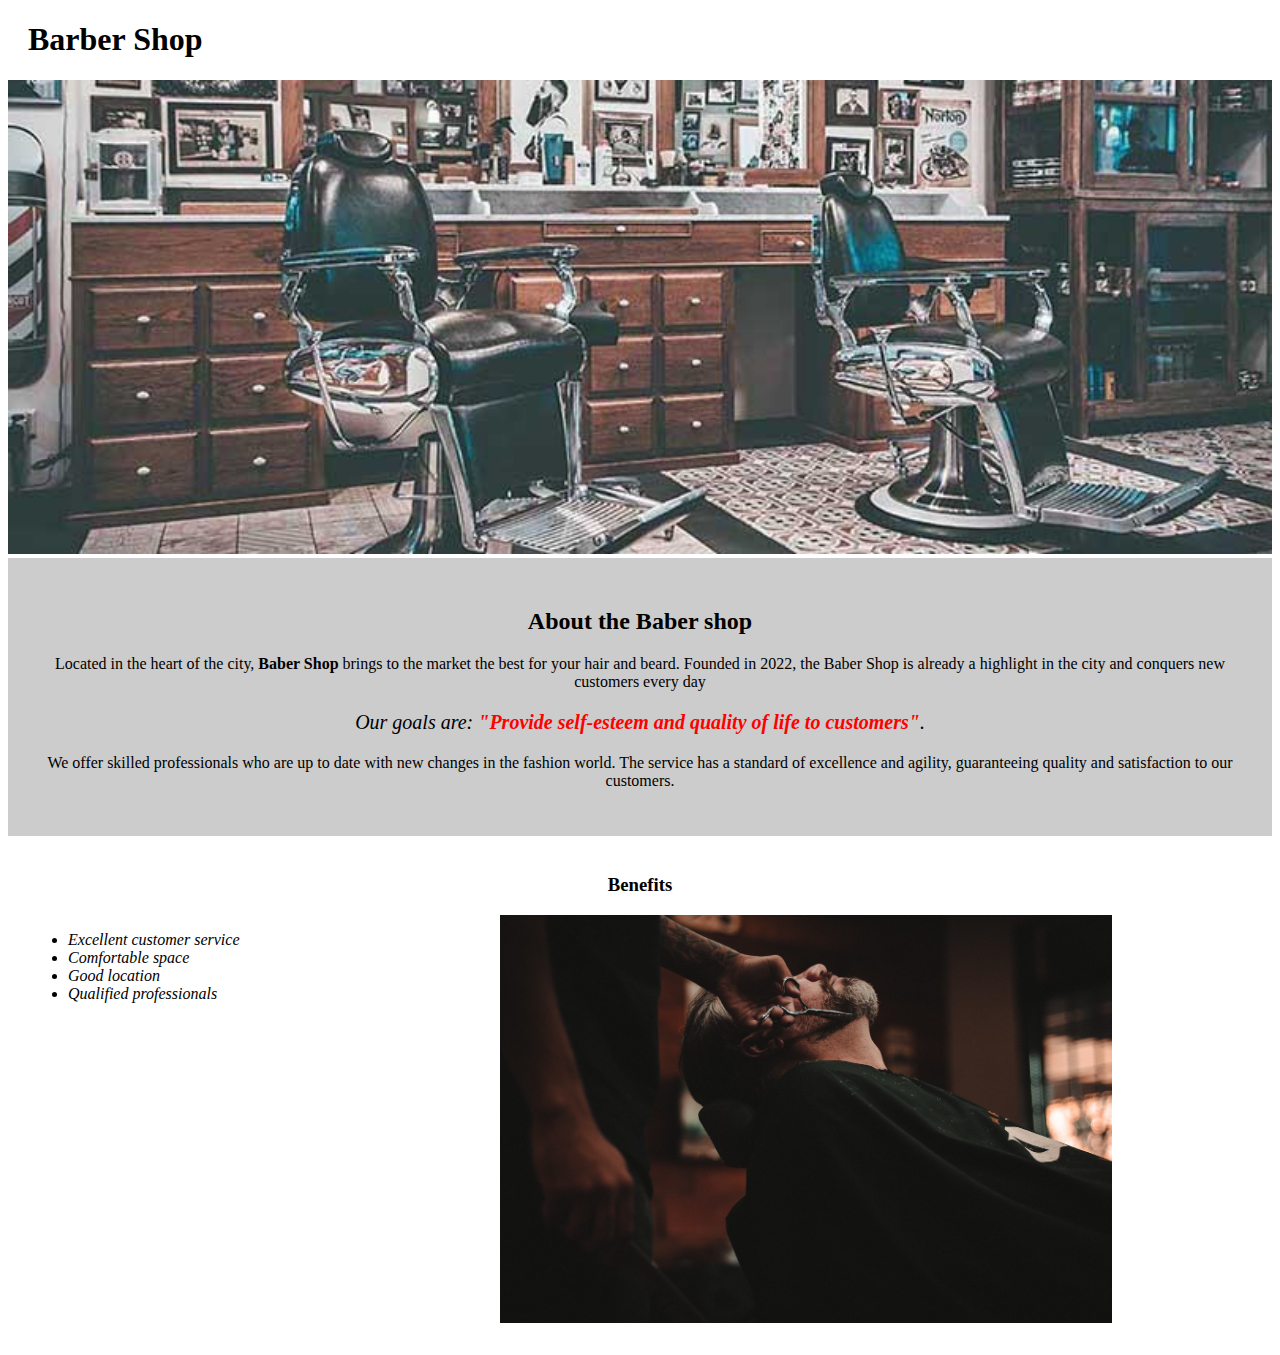
==== index.html @ 413f5d9c "testing my skills" ====
<!DOCTYPE html>
<html lang="pt-br">
		<head>
			<meta charset="UTF-8">
		 	<title>Barber Shop</title>
		 	<link rel="stylesheet"  href="style.css">
		</head>

		<body>
			<header>
				<h1 class="main-title">Barber Shop</h1>
			</header>
			<img id="banner" src="banner.jpg">
			<div class="main">
				<h2 class="centralized-title">About the Baber shop</h2>

				<p>Located in the heart of the city, <strong>Baber Shop</strong> brings to the market the best for your hair and beard. Founded in 2022, the Baber Shop is already a highlight in the city and conquers new customers every day</p>

				<p id="goals"><em>Our goals are: <strong>"Provide self-esteem and quality of life to customers"</strong>.</em></p>

				<p>We offer skilled professionals who are up to date with new changes in the fashion world. The service has a standard of excellence and agility, guaranteeing quality and satisfaction to our customers.</p>

			</div>

			<div class="benefits">
					<h3 class="centralized-title">Benefits</h3>

				<ul>
					<li class="items">Excellent customer service</li>
					<li class="items">Comfortable space</li>
					<li class="items">Good location</li>
					<li class="items">Qualified professionals</li>
				</ul>
				<img src="benefits.jpg" class="imgbenefits">
			</div>
		</body>
</html>
---- style.css ----
body {
	
}
#banner {
	width: 100%;
}

.main {
	background: #CCCCCC;
	padding: 30px;
}

.main-title {
	padding-left: 20px;
}


.centralized-title{
	text-align: center;
}

p {
	text-align: center;
}

#goals { 
	font-size: 20px
}
em strong {
	color: red;
}

.items {
	font-style: italic;
}


.benefits {
	background: #FFFFFF;
	padding: 20px;
}

ul {
	display: inline-block;
	vertical-align: top;
	width: 20%;
	margin-right: 15%;
}

.imgbenefits {
	width: 50%;
}
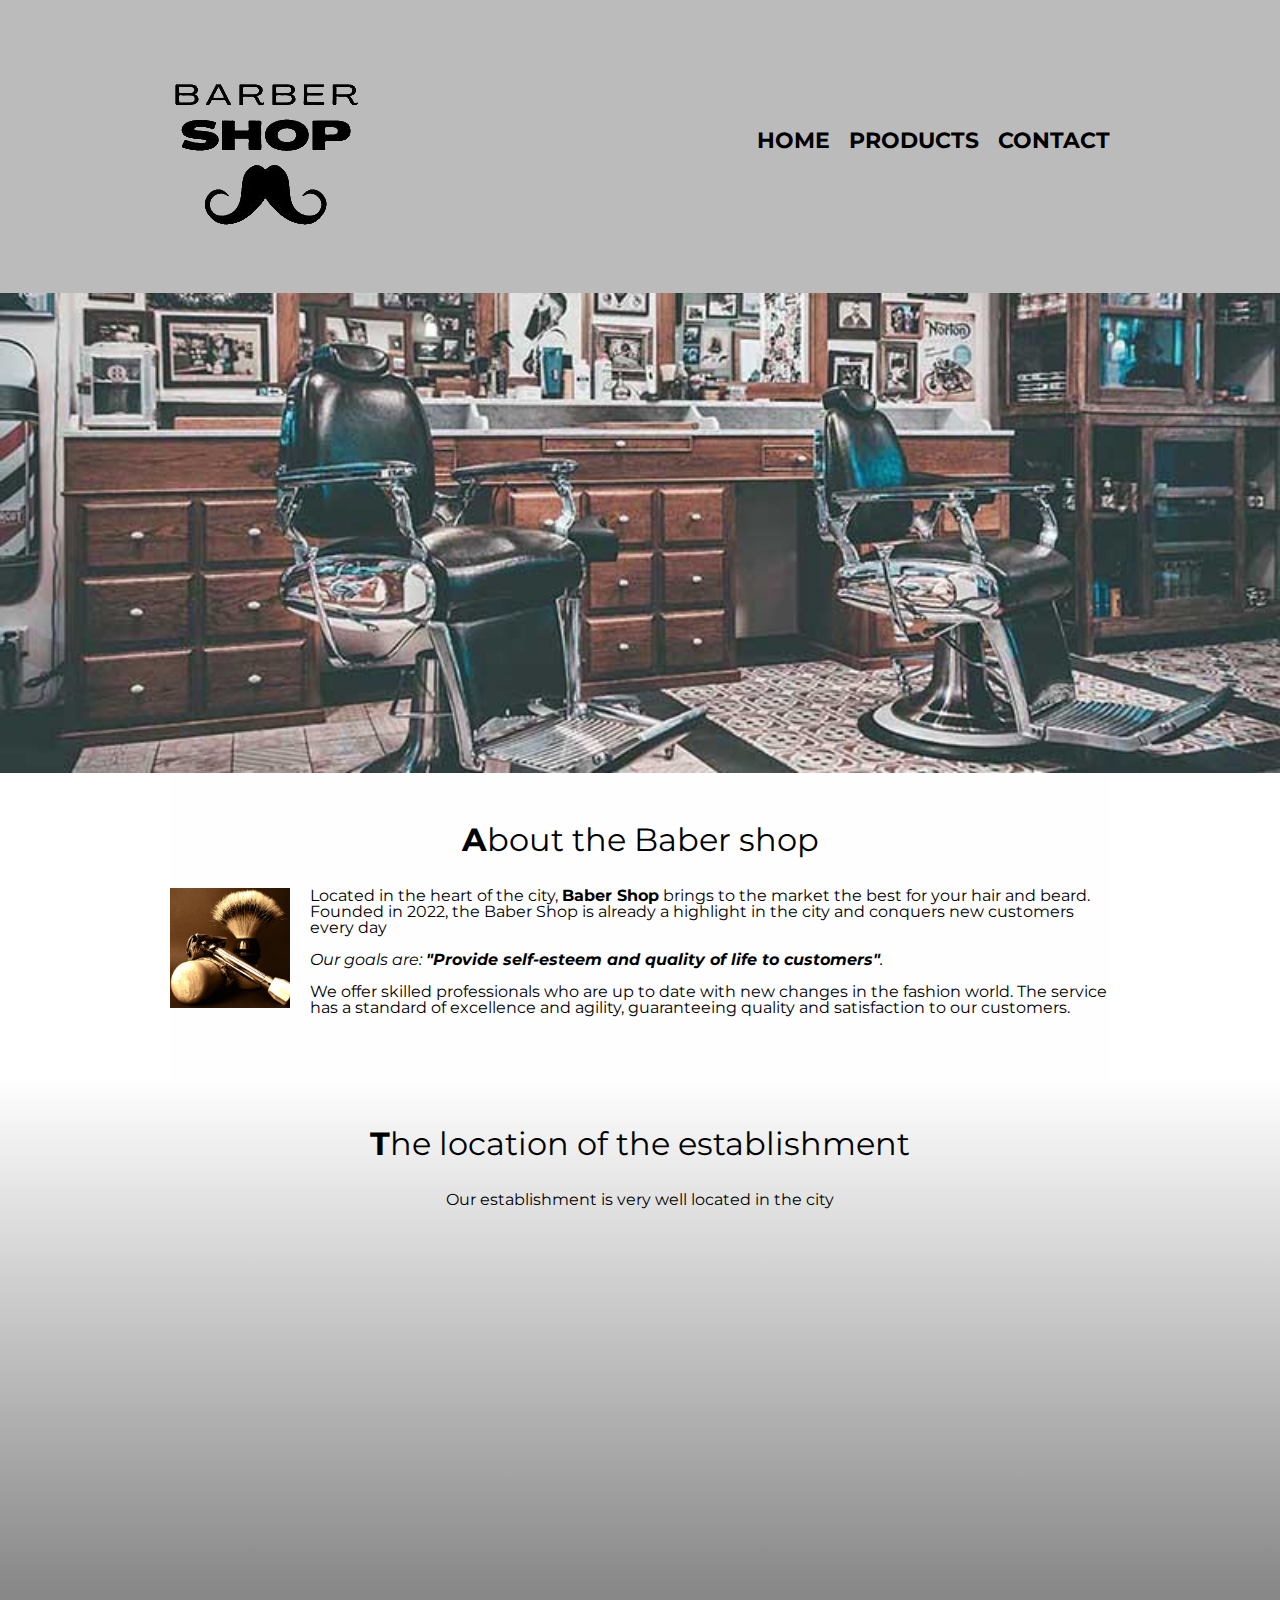
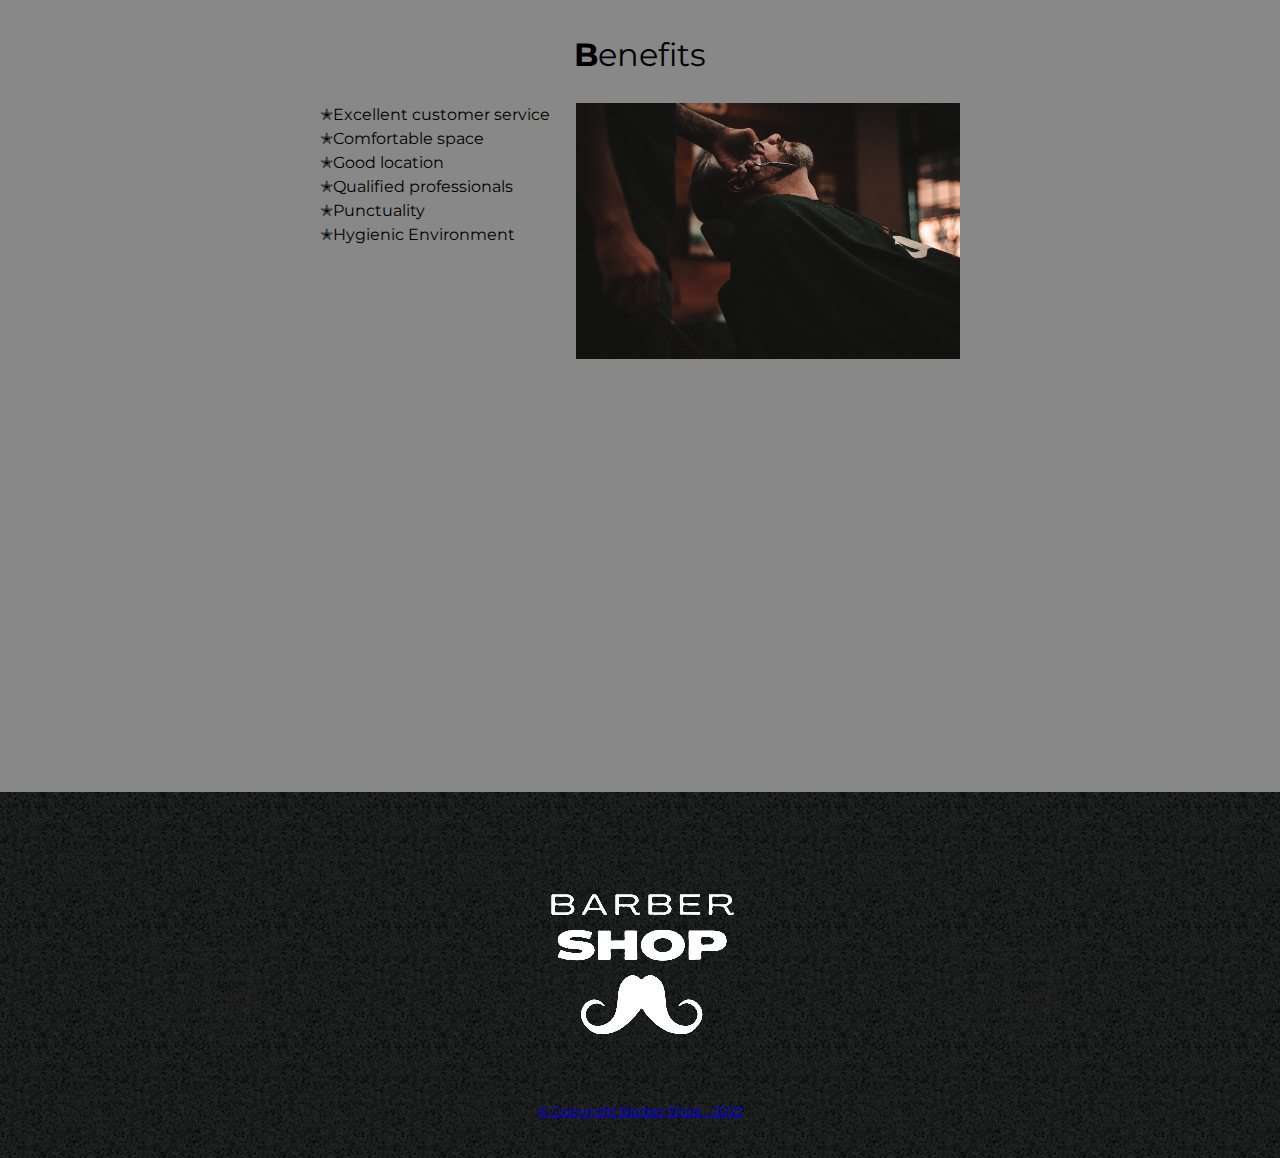
==== commit 11d22739: "." ====
--- a/index.html
+++ b/index.html
@@ -1,18 +1,36 @@
 <!DOCTYPE html>
-<html lang="pt-br">
+<html lang="en">
 		<head>
 			<meta charset="UTF-8">
 		 	<title>Barber Shop</title>
-		 	<link rel="stylesheet"  href="style.css">
+
+		 	<link rel="stylesheet" href="reset.css">
+			<link rel="stylesheet" href="style.css">
+			<link href="https://fonts.googleapis.com/css?family=Montserrat&display=swap" rel="stylesheet">
 		</head>
 
 		<body>
 			<header>
-				<h1 class="main-title">Barber Shop</h1>
-			</header>
-			<img id="banner" src="banner.jpg">
-			<div class="main">
-				<h2 class="centralized-title">About the Baber shop</h2>
+		<div class="box">
+			<h1><img src="logo.png"></h1>
+
+			<nav>
+				<ul>
+					<li><a href="index.html">Home</a></li>
+					<li><a href="products.html">Products</a></li>
+					<li><a href="contact.html">Contact</a></li>
+				</ul>
+		</nav>
+		</div>
+	</header>
+
+			<img class="banner" src="banner.jpg">
+			
+		<main>
+			<section class="main">
+				<h2 class="main-title">About the Baber shop</h2>
+
+				<img class="utensils" src="utensils.jpg" alt="Barber's tools" >
 
 				<p>Located in the heart of the city, <strong>Baber Shop</strong> brings to the market the best for your hair and beard. Founded in 2022, the Baber Shop is already a highlight in the city and conquers new customers every day</p>
 
@@ -20,18 +38,41 @@
 
 				<p>We offer skilled professionals who are up to date with new changes in the fashion world. The service has a standard of excellence and agility, guaranteeing quality and satisfaction to our customers.</p>
 
+			</section>
+
+			<section class="map">
+				<h3 class="main-title">The location of the establishment</h3>
+				<p>Our establishment is very well located in the city</p>
+
+				<div class="map-content">
+					<iframe src="https://www.google.com/maps/embed?pb=!1m18!1m12!1m3!1d3391.9914026690235!2d-52.345032585053815!3d-31.77072042065877!2m3!1f0!2f0!3f0!3m2!1i1024!2i768!4f13.1!3m3!1m2!1s0x9511b59663e64d17%3A0x49cec507b3d9ade5!2sMercado%20Municipal%20Pelotas!5e0!3m2!1sen!2sbr!4v1658698977078!5m2!1sen!2sbr" width="100%" height="300" style="border:0;" allowfullscreen="" loading="lazy" referrerpolicy="no-referrer-when-downgrade"></iframe>
+				</div>
+			</section>
+
+			<section class="benefits">
+					<h3 class="main-title">Benefits</h3>
+
+				<div class="content-benefits">
+					<ul class="list-benefits">
+						<li class="items">Excellent customer service</li>
+						<li class="items">Comfortable space</li>
+						<li class="items">Good location</li>
+						<li class="items">Qualified professionals</li>
+						<li class="items">Punctuality</li>
+						<li class="items">Hygienic Environment</li>
+					</ul><img src="benefits.jpg" class="img-benefits">
 			</div>
 
-			<div class="benefits">
-					<h3 class="centralized-title">Benefits</h3>
+				<div class="video">
+					<iframe width="560" height="315" src="https://www.youtube.com/embed/wcVVXUV0YUY" frameborder="0" allow="accelerometer; autoplay; encrypted-media; gyroscope; picture-in-picture" allowfullscreen></iframe>
+				</div>
+			</section>
+		</main>
 
-				<ul>
-					<li class="items">Excellent customer service</li>
-					<li class="items">Comfortable space</li>
-					<li class="items">Good location</li>
-					<li class="items">Qualified professionals</li>
-				</ul>
-				<img src="benefits.jpg" class="imgbenefits">
-			</div>
+			<footer>
+				<img src="white-logo.png">
+				<p class="copyright"><a href="https://github.com/Duduenri"> 	
+		&copy; Copyright Barber Shop - 2022</a></p>
+			</footer>
 		</body>
 </html>--- a/style.css
+++ b/style.css
@@ -1,52 +1,247 @@
 body {
-	
-}
-#banner {
+    font-family: 'Montserrat', sans-serif;
+}
+
+header {
+	background: #BBBBBB;
+	padding: 20px 0;
+}
+
+.box {
+	position: relative;
+	width: 940px;
+	margin: 0 auto;
+}
+
+nav {
+	position: absolute;
+	top: 110px;
+	right: 0;
+}
+
+nav li {
+	display: inline;
+	margin:  0 0 0 15px;
+}
+
+nav a {
+	text-transform: uppercase;
+	color: #000000;
+	font-weight: bold;
+	font-size:  22px;
+	text-decoration: none;
+}
+
+nav a:hover {
+	color: #C78C19;
+	text-decoration: underline;
+}
+
+.products {
+	width: 940px;
+	margin: 0 auto;
+	padding: 50px 0;
+}
+
+.products li {
+	display: inline-block;
+    text-align: center;
+    width: 30%;
+    vertical-align: top;
+    margin: 0 1.5%;
+    padding: 30px 20px;
+    box-sizing: border-box;
+    border: 2px solid #000000;
+    border-radius: 10px;
+}
+
+.products li:hover {
+	border-color: #C78C19;
+}
+
+.products li:active {
+	border-color: #088C19;
+}
+
+.products li:hover h2 {
+	font-size: 34px;
+}
+
+.products h2 {
+	font-size: 30px;
+	font-weight: bold;
+}
+
+.description {
+	font-size: 18px;
+}
+
+.price {
+	font-size: 22px;
+	font-weight: bold;
+	margin: 10px 0 0;
+}
+
+footer {
+	text-align: center;
+	background: url("bg.jpg");
+	padding: 40px 0;
+}
+
+.copyright {
+	color: #FFFFFF;
+	font-size: 13px;
+	margin: 20px 0 0;
+}
+
+form {
+	margin: 40px 0;
+}
+
+form label, form legend {
+	display: block;
+	font-size: 20px;
+	margin: 0 0 10px;
+}
+
+.input-padrao {
+	display: block;
+	padding: 10px 25px;
+	width: 50%;
+}
+
+.checkbox {
+	margin: 20px 0;
+}
+
+.submit {
+	width: 40%;
+	padding: 15px 0;
+	background: orange;
+	color: white;
+	font-weight: bold;
+	font-size: 18px;
+	border: none;
+	border-radius: 5px;
+	transition: 1s all;
+	cursor: pointer;
+}
+
+.submit:hover {
+	background: red;
+	transform: scale(1.2);
+}
+
+table {
+	margin: 20px 40px;
+}
+
+thead {
+	background: #555555;
+	color: white;
+	font-weight: bold;
+}
+
+td, th {
+	border: 1px solid #000000;
+	padding: 8px 15px;
+}
+
+/* home page css */
+.banner {
 	width: 100%;
 }
 
+.main-title {
+	text-align: center;
+	font-size: 2em;
+	margin: 0 0 1em;
+	clear: left;
+}
+
+.main-title:first-letter {
+	font-weight: bold;
+}
+
 .main {
-	background: #CCCCCC;
-	padding: 30px;
-}
-
-.main-title {
-	padding-left: 20px;
-}
-
-
-.centralized-title{
-	text-align: center;
-}
-
-p {
-	text-align: center;
-}
-
-#goals { 
-	font-size: 20px
-}
-em strong {
-	color: red;
+	padding: 3em 0;
+	background:  #FEFEFE;
+	width: 940px;
+	margin: 0 auto;
+}
+
+.main p {
+	margin: 0 0 1em;
+}
+
+.main strong {
+	font-weight: bold;
+}
+
+.main em {
+	font-style: italic;
+}
+
+.map {
+	padding: 3em 0;
+	background: linear-gradient(#FEFEFE, #888888 );
+}
+
+.map-content {
+	width: 940px;
+	margin: 0 auto;
+}
+
+.map p {
+	margin: 0 0 2em;
+	text-align: center;
+}
+
+
+.utensils {
+	width: 120px;
+	float: left;
+	margin: 0 20px 20px 0;
+}
+
+.map {
+	padding: 3em 0;
+}
+
+.map p {
+	margin: 0 0 2em;
+	text-align: center;
+}
+
+.benefits {
+	padding: 3em 0;
+	background: #888888;
+}
+
+.content-benefits {
+	width: 640px;
+	margin: 0 auto;
 }
 
 .items {
-	font-style: italic;
-}
-
-
-.benefits {
-	background: #FFFFFF;
-	padding: 20px;
-}
-
-ul {
+	line-height: 1.5;
+}
+
+.items:before {
+	content: '✭';
+}
+
+.list-benefits {
+	width: 40%;
 	display: inline-block;
 	vertical-align: top;
-	width: 20%;
-	margin-right: 15%;
-}
-
-.imgbenefits {
-	width: 50%;
+}
+
+.img-benefits {
+	width: 60%;
+}
+
+.video {
+	width: 560px;
+	margin: 2em auto;
 }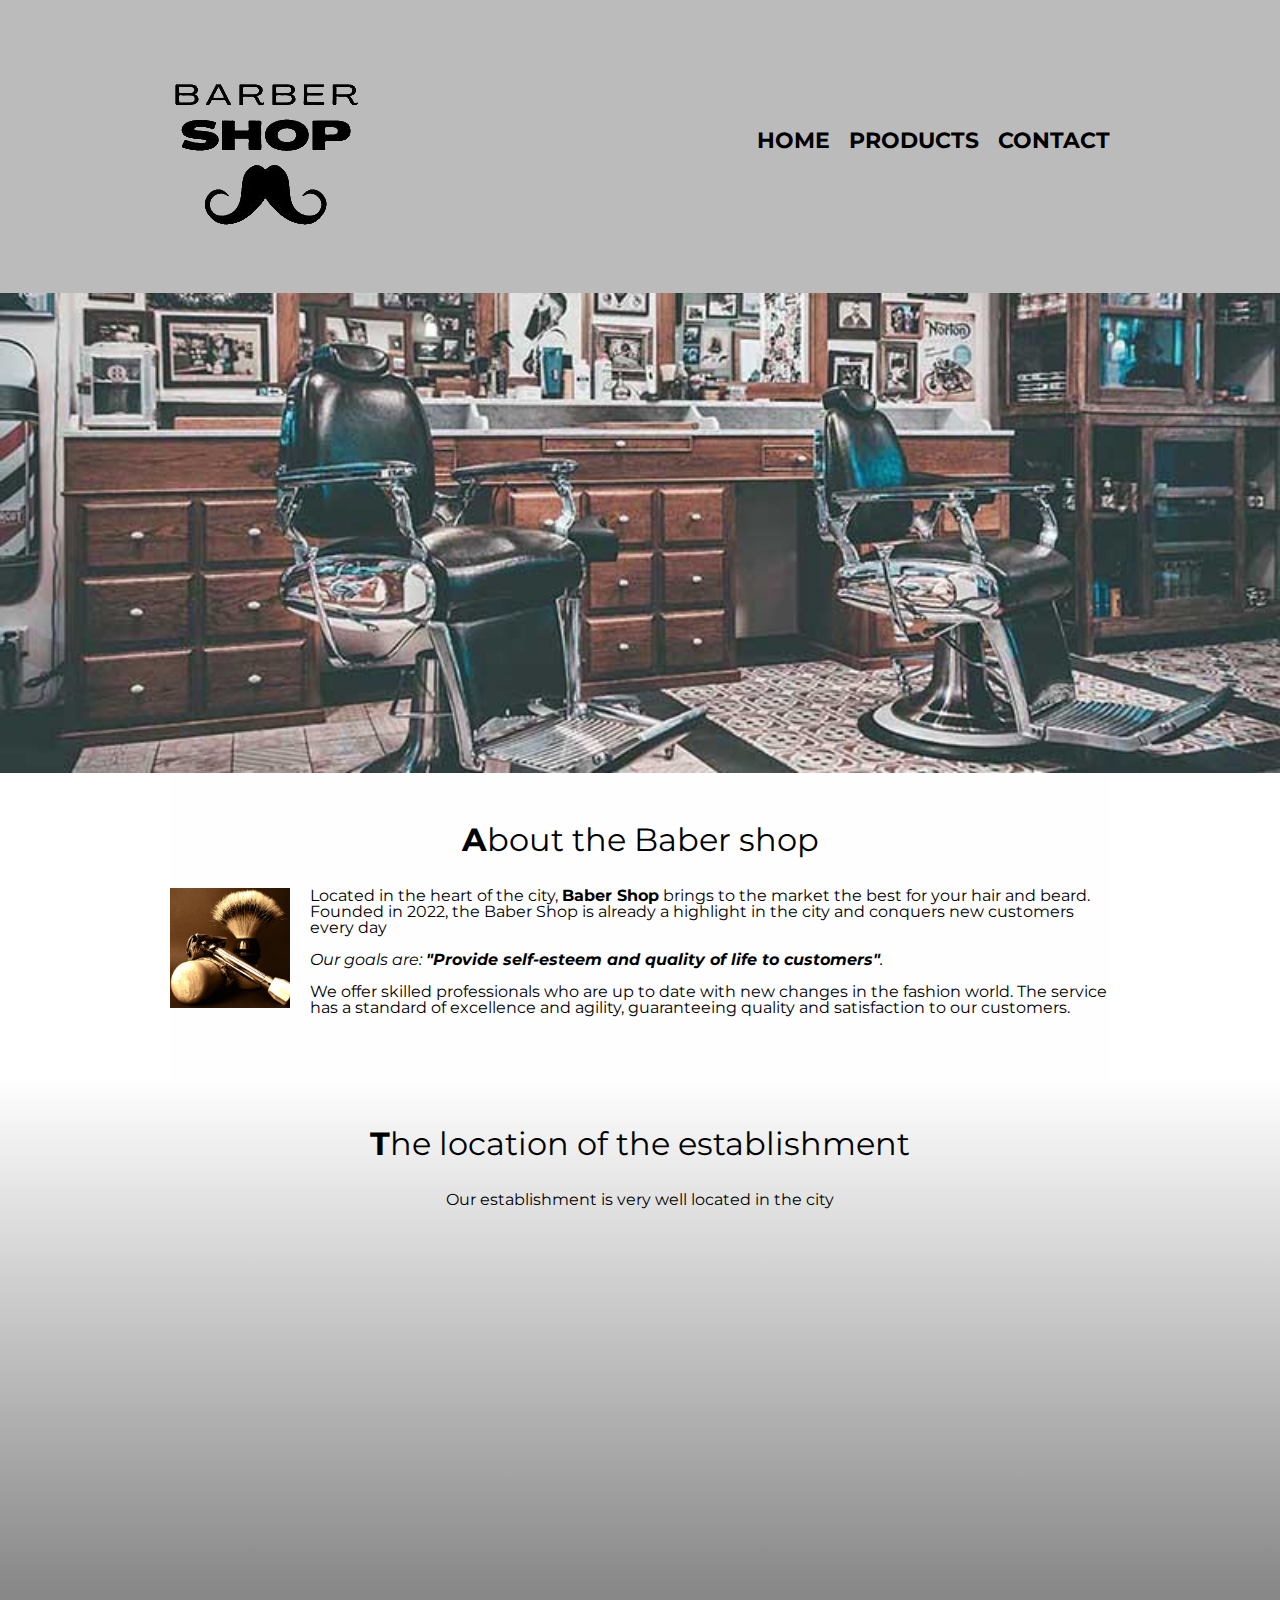
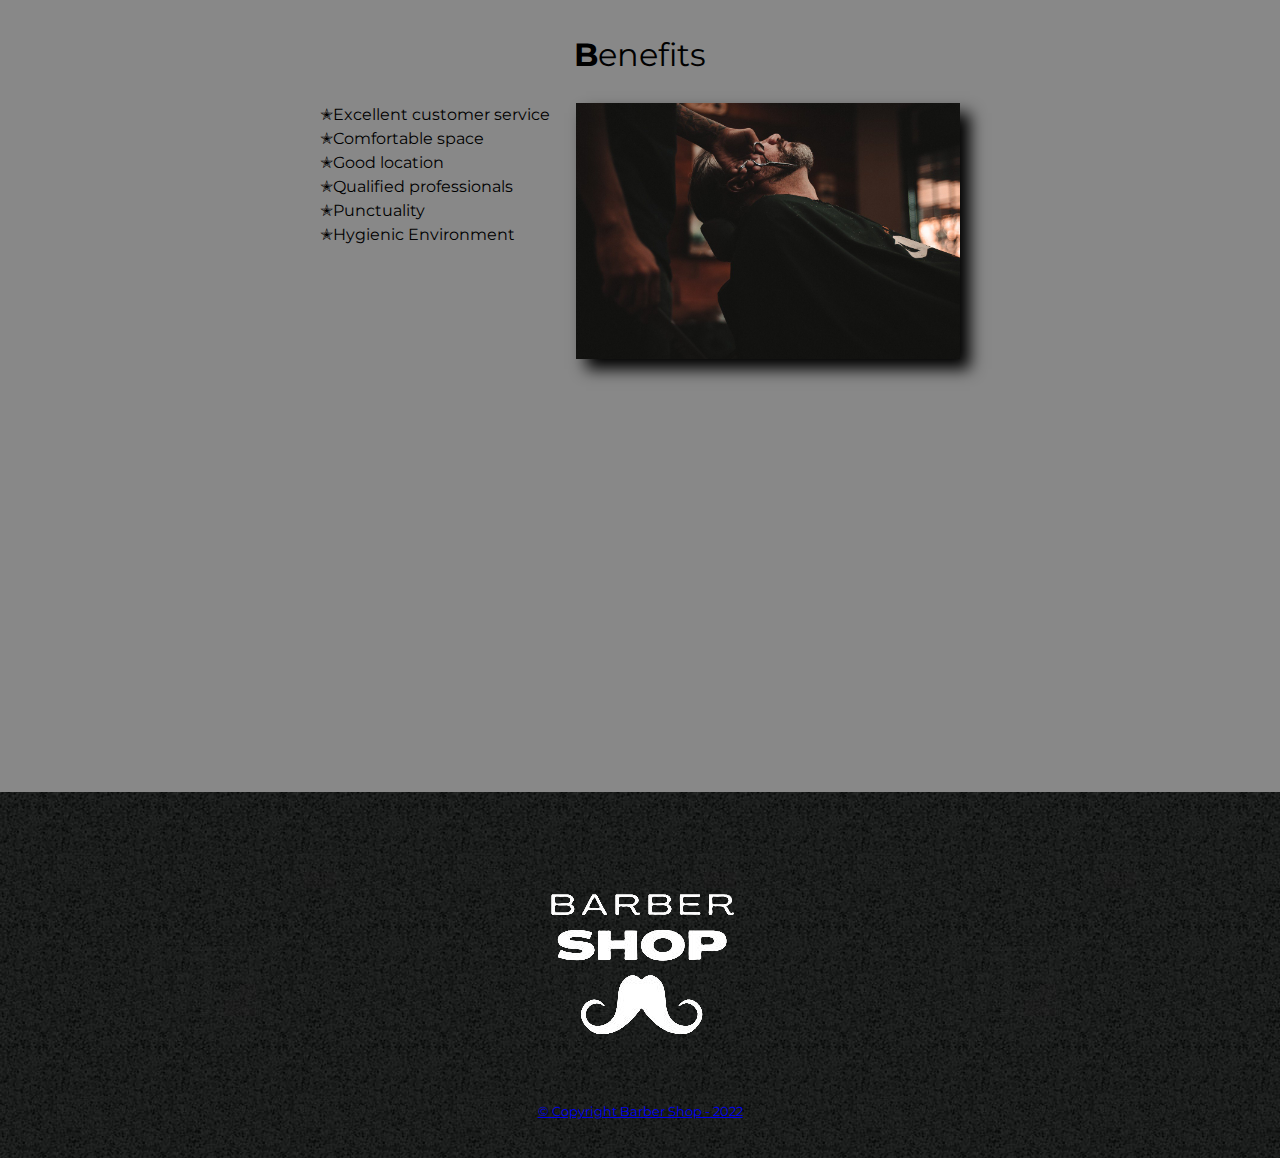
==== commit e004d0bf: "barber shop" ====
--- a/index.html
+++ b/index.html
@@ -2,6 +2,7 @@
 <html lang="en">
 		<head>
 			<meta charset="UTF-8">
+			<meta name="viewport" content="width=device-width">
 		 	<title>Barber Shop</title>
 
 		 	<link rel="stylesheet" href="reset.css">
@@ -64,7 +65,7 @@
 			</div>
 
 				<div class="video">
-					<iframe width="560" height="315" src="https://www.youtube.com/embed/wcVVXUV0YUY" frameborder="0" allow="accelerometer; autoplay; encrypted-media; gyroscope; picture-in-picture" allowfullscreen></iframe>
+					<iframe width="100%" height="315" src="https://www.youtube.com/embed/wcVVXUV0YUY" frameborder="0" allow="accelerometer; autoplay; encrypted-media; gyroscope; picture-in-picture" allowfullscreen></iframe>
 				</div>
 			</section>
 		</main>
--- a/style.css
+++ b/style.css
@@ -239,9 +239,34 @@
 
 .img-benefits {
 	width: 60%;
+	opacity: 1;
+	transition: 400ms;
+	box-shadow: 10px 10px 15px 0 #000000;
+}
+
+.img-benefits:hover {
+	opacity: 0.3;
+
 }
 
 .video {
 	width: 560px;
 	margin: 2em auto;
+}
+
+@media screen and (max-width: 480px) {
+	.box, .main, .content-benefits, .map-content, .video  {
+		width: auto;
+	}
+
+	h1 {
+		text-align: center;
+	}
+
+	nav {
+		position: static;
+ } 
+ 	.list-benefits, .img-benefits {
+		width: 100%;
+	}
 }